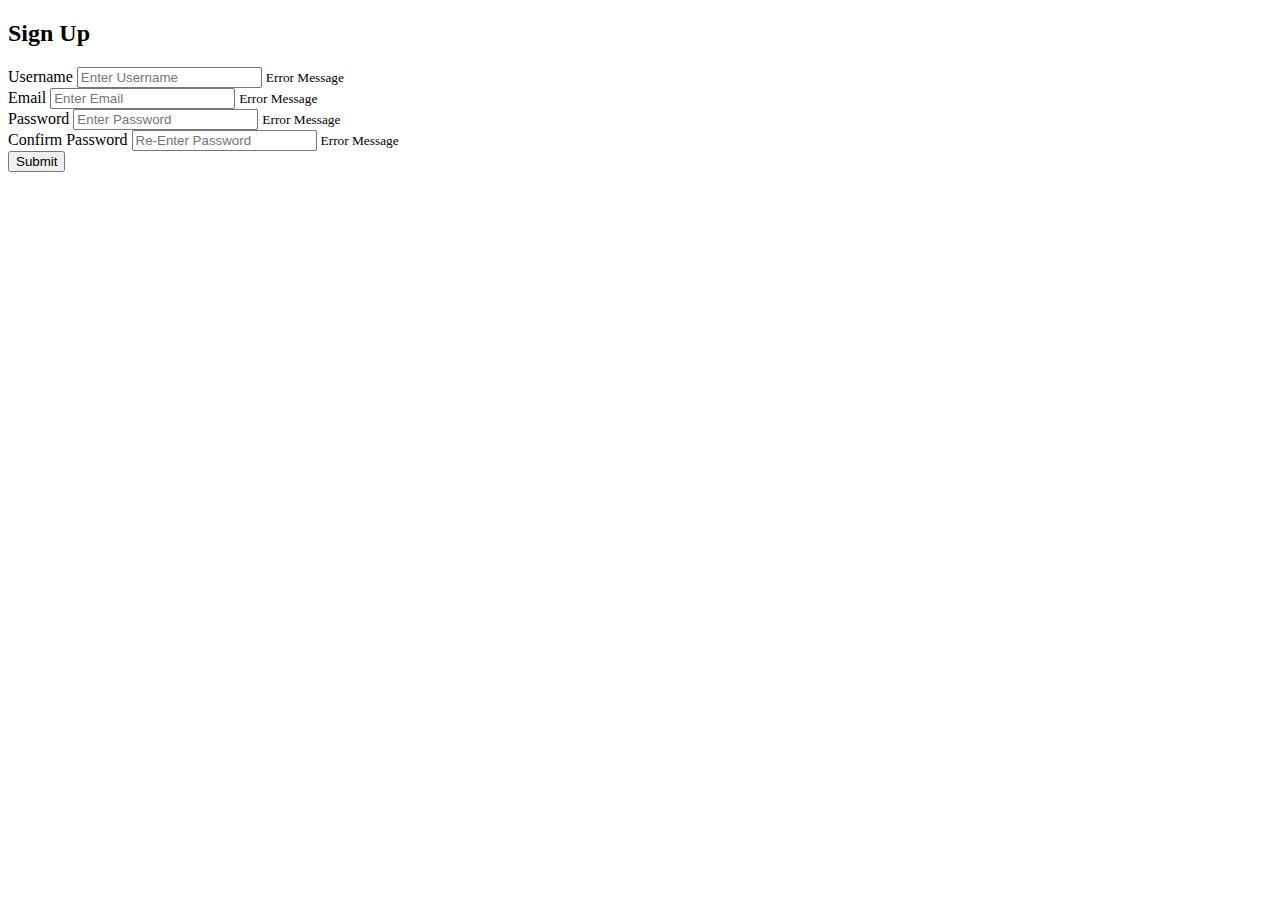
==== Project 1/Index.html @ c5c97be4 "Project 1 HTML" ====
<!DOCTYPE html>
<html lang="en">
<head>
    <meta charset="UTF-8">
    <meta http-equiv="X-UA-Compatible" content="IE=edge">
    <meta name="viewport" content="width=device-width, initial-scale=1.0">
    <link rel="stylesheet" href="style.css">
    <title>HTML Form</title>
</head>
<body>
    <div class="container">
        <form action="" id="from" class="class">
            <h2>Sign Up</h2>
            <div class="form-control">
                <label for="username">Username</label>
                <input type="text" id="username" placeholder="Enter Username">
                <small>Error Message</small>
            </div>
            <div class="form-control">
                <label for="Email">Email</label>
                <input type="text" id="Email" placeholder="Enter Email">
                <small>Error Message</small>
            </div>
            <div class="form-control">
                <label for="Password">Password</label>
                <input type="password" id="Password" placeholder="Enter Password">
                <small>Error Message</small>
            </div>
            <div class="form-control">
                <label for="Confirm Password">Confirm Password</label>
                <input type="text" id="Confirm Password" placeholder="Re-Enter Password">
                <small>Error Message</small>
            </div>
            <button>Submit</button>
        </form>


    </div>
   
    <script src="script.js"></script>
</body>
</html>
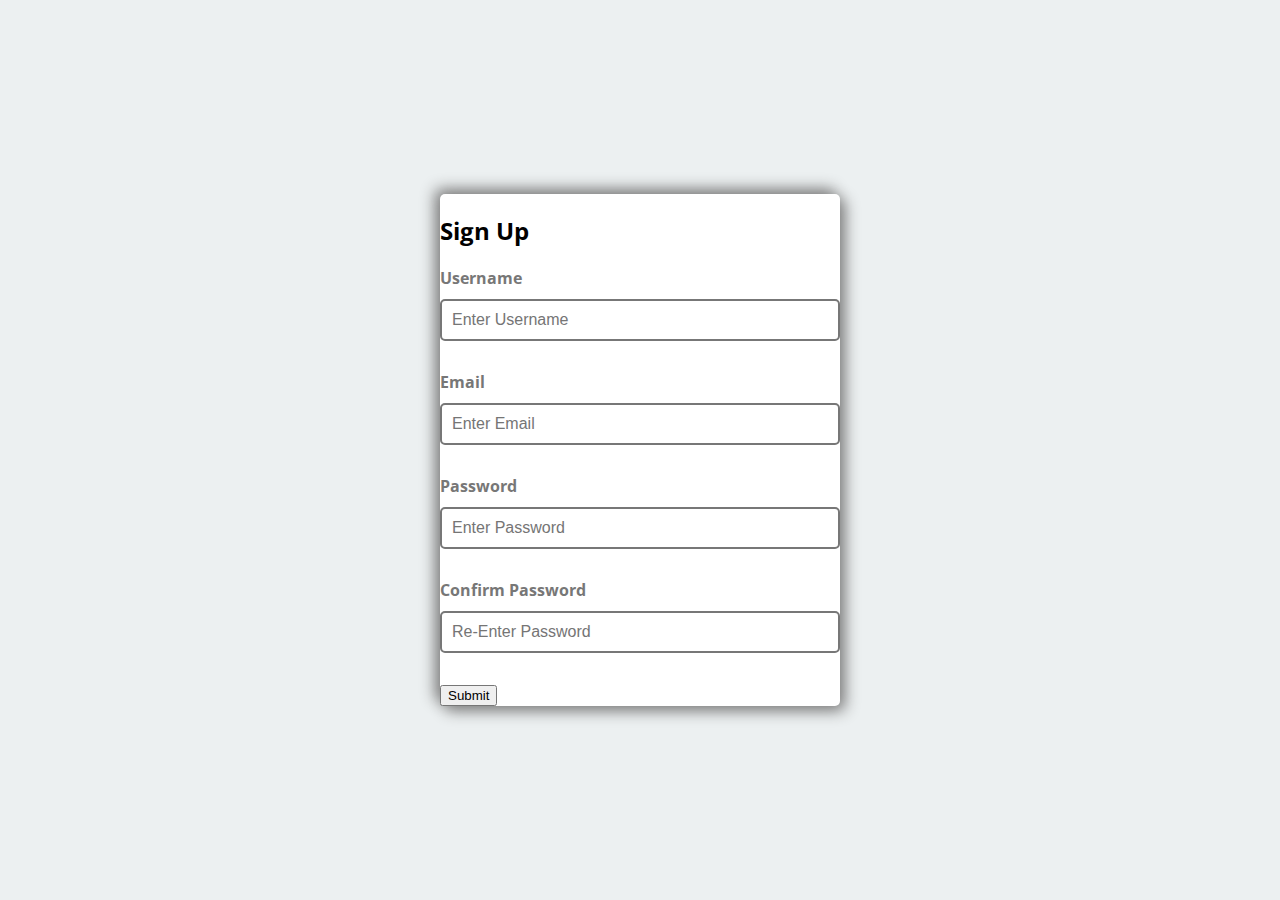
==== commit 8d6085c2: "Project 1 Complete" ====
--- a/Project 1/Index.html
+++ b/Project 1/Index.html
@@ -17,18 +17,18 @@
                 <small>Error Message</small>
             </div>
             <div class="form-control">
-                <label for="Email">Email</label>
-                <input type="text" id="Email" placeholder="Enter Email">
+                <label for="email">Email</label>
+                <input type="text" id="email" placeholder="Enter Email">
                 <small>Error Message</small>
             </div>
             <div class="form-control">
-                <label for="Password">Password</label>
-                <input type="password" id="Password" placeholder="Enter Password">
+                <label for="password">Password</label>
+                <input type="password" id="password" placeholder="Enter Password">
                 <small>Error Message</small>
             </div>
             <div class="form-control">
-                <label for="Confirm Password">Confirm Password</label>
-                <input type="text" id="Confirm Password" placeholder="Re-Enter Password">
+                <label for="password2">Confirm Password</label>
+                <input type="password" id="password2" placeholder="Re-Enter Password">
                 <small>Error Message</small>
             </div>
             <button>Submit</button>
--- a/Project 1/style.css
+++ b/Project 1/style.css
@@ -0,0 +1,94 @@
+@import url('https://fonts.googleapis.com/css2?family=Open+Sans&display=swap');
+
+*{
+    box-sizing: border-box;
+    }
+    :root{
+        --success-color:green;
+        --error-color:orangered;
+    }
+    body{
+        font-family: 'Open Sans', sans-serif;
+        background-color:#ecf0f1 ;
+        display: flex;
+        align-items: center;
+        justify-content: center;
+        min-height: 100vh;
+        margin: 0;
+        
+    }
+    
+    h1{
+        text-align: center;
+        margin: 0 0 20px;
+    }
+    .form{
+        padding: 30px 40px;
+    }
+    .container{
+        background-color: white;
+        box-shadow: 5px 5px 15px grey,-5px -5px 15px grey ;
+        width: 400px;
+     
+        border-radius: 5px;
+    
+    }
+    
+    .form-control{
+        padding-bottom: 20px;
+        margin-bottom: 10px;
+        position: relative;
+        
+    }
+    .form-control label{
+    display: block;
+    color: #777;
+    margin-bottom: 10px;
+    font-weight: bold;
+    }
+    
+    .form-control input{
+        display: block;
+        width: 100%;
+        padding: 10px;
+        font-size: 16px;
+        border: 2px solid #777;
+        border-radius: 5px;
+    
+    }
+    .form-control input:focus{
+        outline: 0;
+        border-color: grey;
+    }
+    .form-control.success input{
+        border-color: var(--success-color);
+    }
+    .form-control.error input{
+        border-color: var(--error-color);
+    }
+    .form-control small{
+        color: var(--error-color);
+        position: absolute;
+        left: 10px;
+        top: 75px;
+        visibility: hidden;
+    }
+    .form-control.success small{
+        color: var(--success-color);
+        position: absolute;
+        left: 10px;
+        top: 75px;
+        visibility: visible;
+    }
+    .form-control.error small{
+        visibility: visible;
+    }
+    .form button{
+        background-color: navy;
+        border: 2px solid navy;
+        color: white;
+        border-radius: 5px;
+        padding: 10px;
+        width: 100%;
+        font-size: 16px;
+    }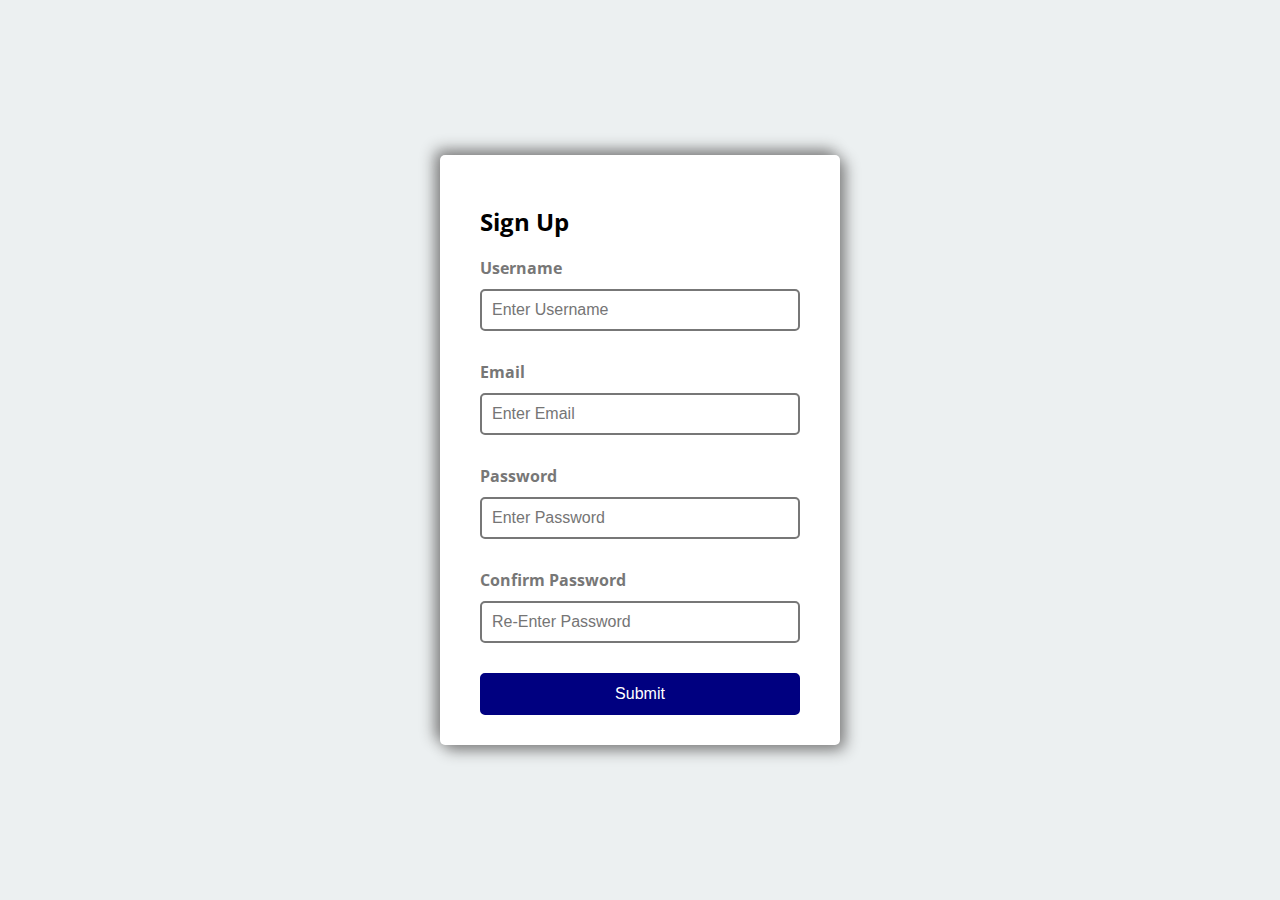
==== commit 07a31adb: "Update Index.html" ====
--- a/Project 1/Index.html
+++ b/Project 1/Index.html
@@ -9,7 +9,7 @@
 </head>
 <body>
     <div class="container">
-        <form action="" id="from" class="class">
+        <form action="" id="form" class="form">
             <h2>Sign Up</h2>
             <div class="form-control">
                 <label for="username">Username</label>
